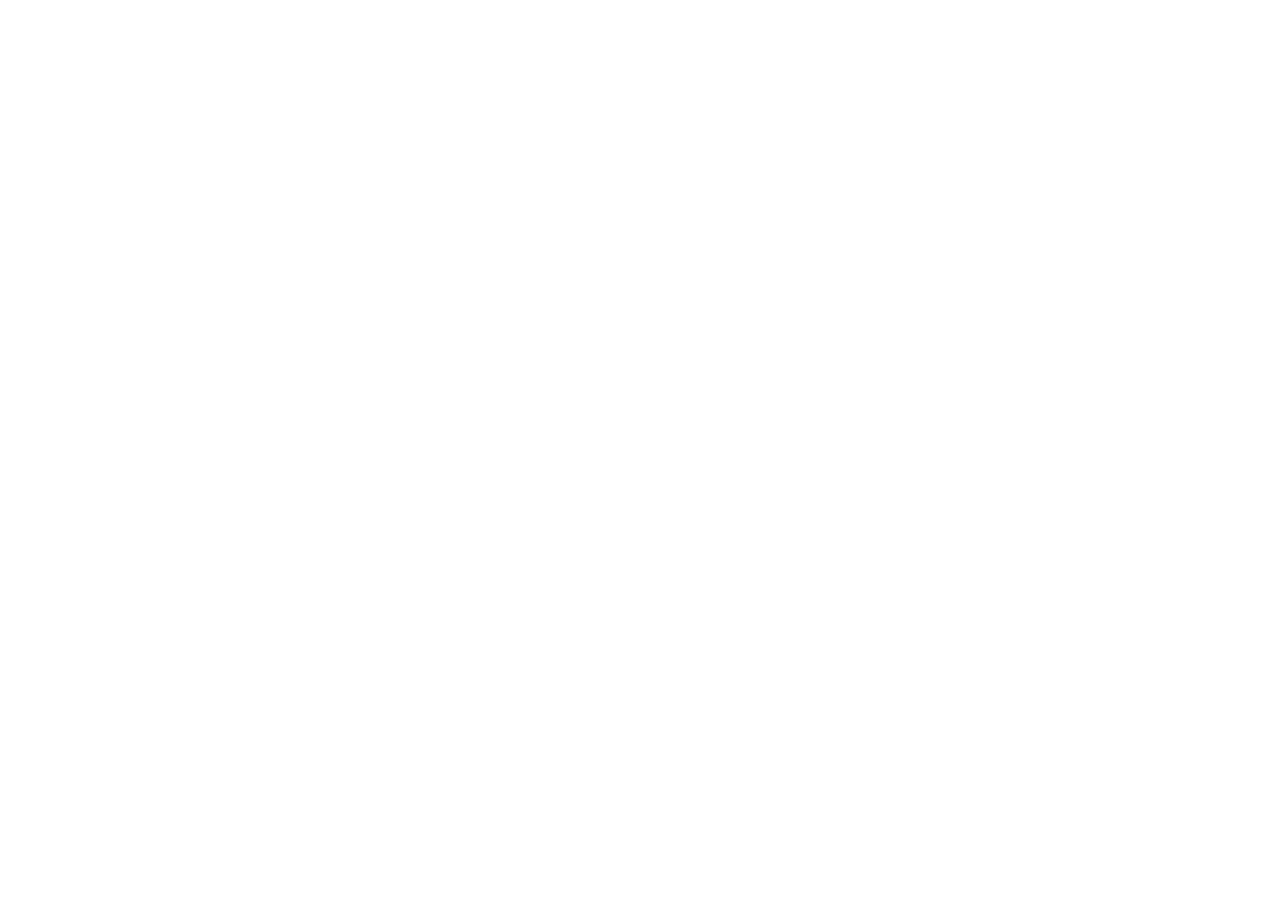
==== index.html @ 9d1e8a7a "initial push" ====
<!DOCTYPE html>
<html lang="en">

<head>
    <meta charset="UTF-8">
    <meta http-equiv="X-UA-Compatible" content="IE=edge">
    <meta name="viewport" content="width=device-width, initial-scale=1.0">
    <link rel="stylesheet" href="./css/styles.css">
    <title>Cultivate Arts - Home</title>
</head>

<body>

</body>

</html>
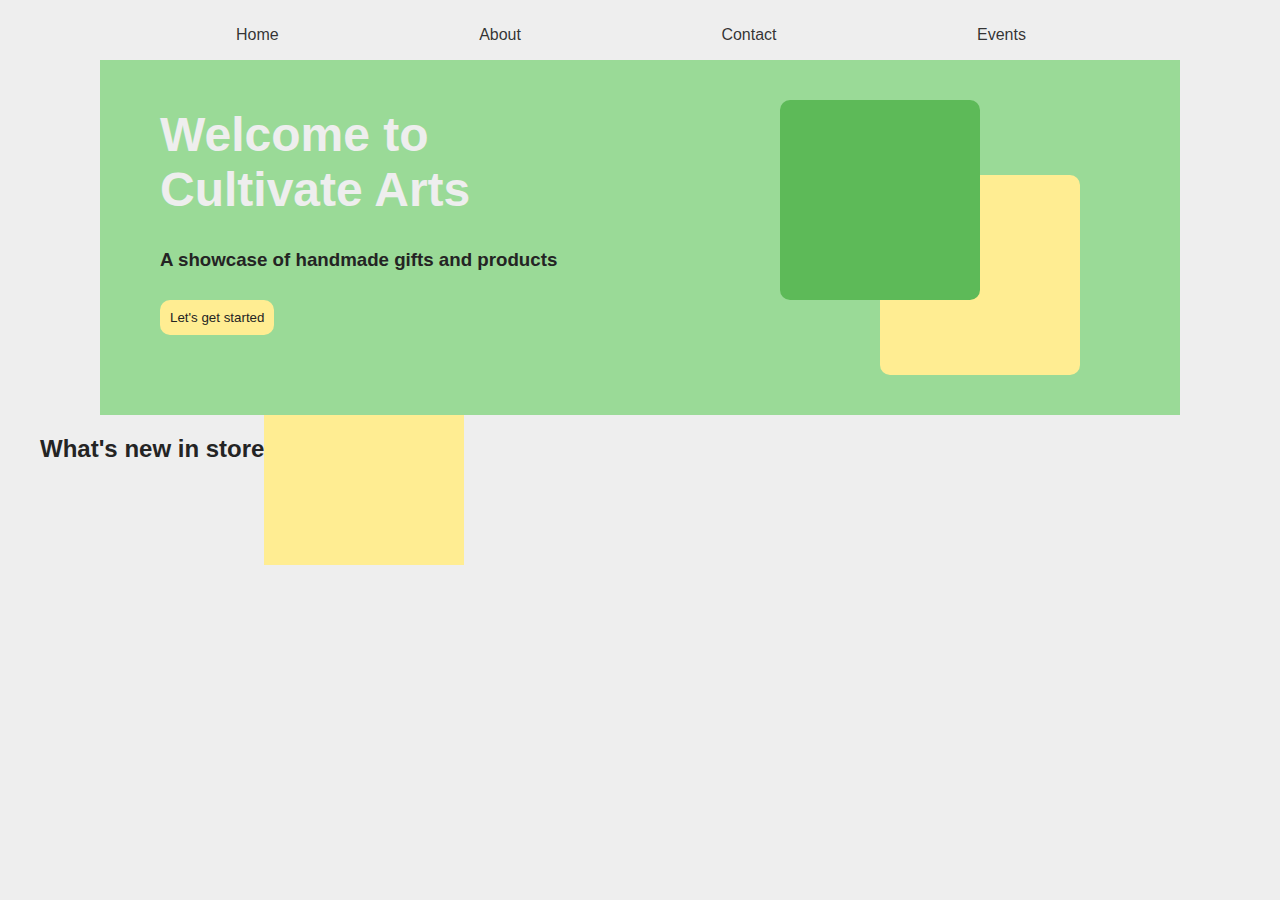
==== commit c47aba40: "welcome box" ====
--- a/index.html
+++ b/index.html
@@ -10,7 +10,52 @@
 </head>
 
 <body>
+    <header>
+        <nav id="nav-container">
+            <ul class="nav-list">
+                <li class="nav-item"><a href="#" class="nav-link">Home</a></li>
+                <li class="nav-item"><a href="#" class="nav-link">About</a></li>
+                <li class="nav-item"><a href="#" class="nav-link">Contact</a></li>
+                <li class="nav-item"><a href="#" class="nav-link">Events</a></li>
+            </ul>
+        </nav>
+    </header>
 
+    <div class="content-container">
+
+        <div id="welcome-box" class="welcome-box-container">
+            <div class="welcome-text-container">
+                <h1>Welcome to <br> Cultivate Arts</h1>
+                <h3>A showcase of handmade gifts and products</h3>
+                <button id="welcome-button">
+                    Let's get started
+                </button>
+            </div>
+            <div id="yellow-box"></div>
+            <div id="dark-green-box"></div>
+        </div>
+
+        <div id="whats-new" class="whats-new-container">
+            <div class="left-line"></div>
+            <div class="right-line"></div>
+            <h2>What's new in store</h2>
+
+            <div class="featured-items-container">
+                <div class="featured-item-card">
+                </div>
+                <div class="featured-item-card item2">
+                </div>
+                <div class="featured-item-card item3">
+                </div>
+
+            </div>
+
+        </div>
+    </div>
+
+
+
+    </div>
 </body>
 
 </html>--- a/css/styles.css
+++ b/css/styles.css
@@ -0,0 +1,112 @@
+body{
+    font-family: Arial, Helvetica, sans-serif;
+    margin: 0;
+    padding: 10px 40px;
+    height: 100%;
+    color: #242424;
+    background: #eee;
+}
+
+/* HELPER CLASSES */
+
+
+/* NAVIGATION */
+
+nav{
+    padding: 0;
+    margin: 0;
+    width: 100%;
+    list-style-type: none;
+    padding-bottom: 0px;
+    position: sticky;
+    top: 10em;
+}
+
+.nav-item{
+    display: inline;
+    padding-left: 10%;
+}
+
+.nav-link{
+    text-decoration: none;
+    color: rgba(0,0,0,0.8);
+    margin: 0 40px;
+  }
+
+.nav-link:hover{
+    color: #979797;
+}
+
+/* WELCOME BOX  */
+
+.welcome-box-container{
+    margin: 0 auto;
+    width: 90%;
+    height: 100%;
+    background-color: #9ADA97;
+}
+
+.welcome-box-container h1{
+    font-size: 3em;
+    color: #eee;
+}
+
+.welcome-box-container h2{
+    padding-top: 10px;
+    color: #242424;
+}
+
+.welcome-text-container{
+    margin-left: 60px;
+    padding-top: 15px;
+    padding-bottom: 80px;
+}
+
+#welcome-button{
+    margin-top: 10px;
+    padding: 10px;
+    color: #242424;
+    background-color: #FFED92;
+    border: none;
+    border-radius: 10px;
+    bottom: 0;
+}
+
+/* WELCOME BOX SIDE BOXES */
+#dark-green-box{
+    width: 200px;
+    height: 200px;
+    background-color: #5DBA58;
+    position: absolute;
+    top: 100px;
+    right: 300px;
+    border-radius: 10px;
+}
+#yellow-box{
+    width: 200px;
+    height: 200px;
+    background-color: #FFED92;
+    position: absolute;
+    top: 175px;
+    right: 200px;
+    border-radius: 10px;
+}
+
+
+/* WHATS NEW */
+
+#whats-new{
+    margin: 0 auto;
+    display: flex;
+}
+
+.featured-items-container{
+    justify-content: space-between;
+}
+
+.featured-item-card{
+    width: 200px;
+    height: 50px;
+    background-color: #FFED92;
+}
+
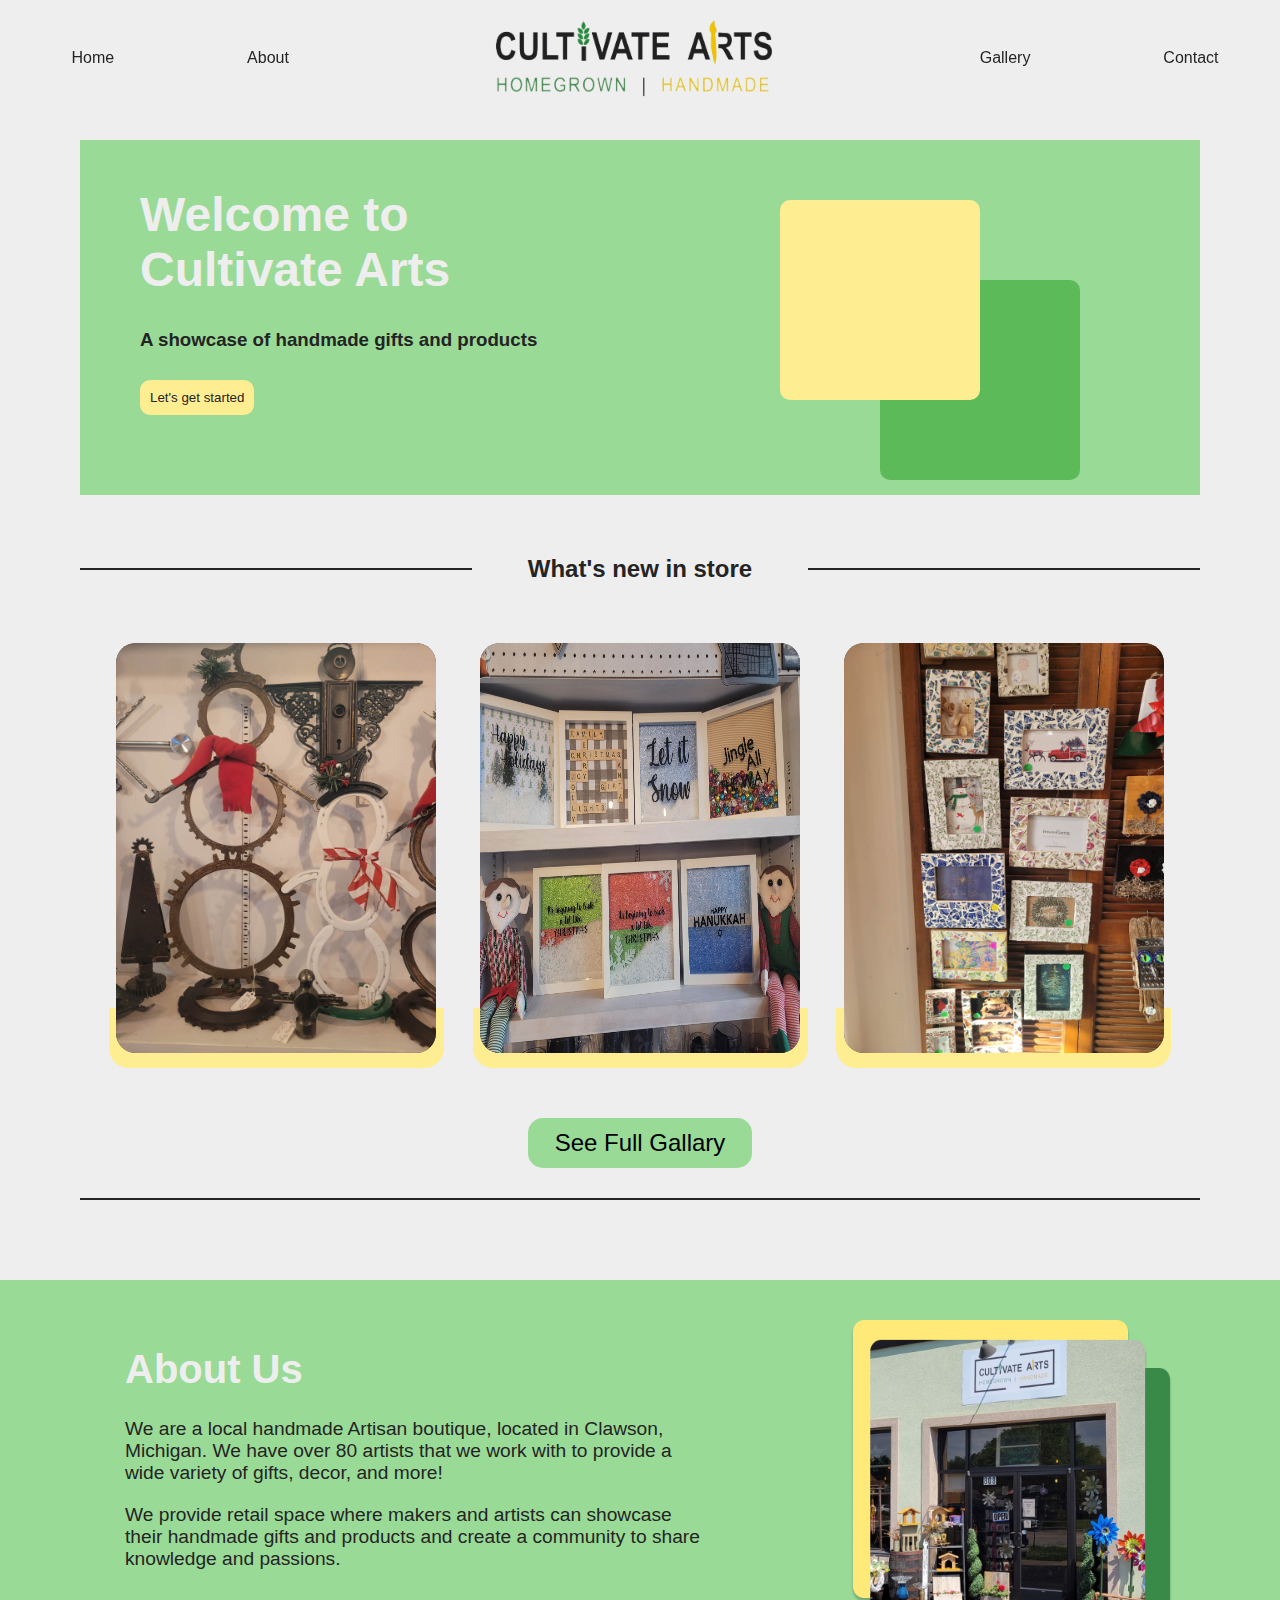
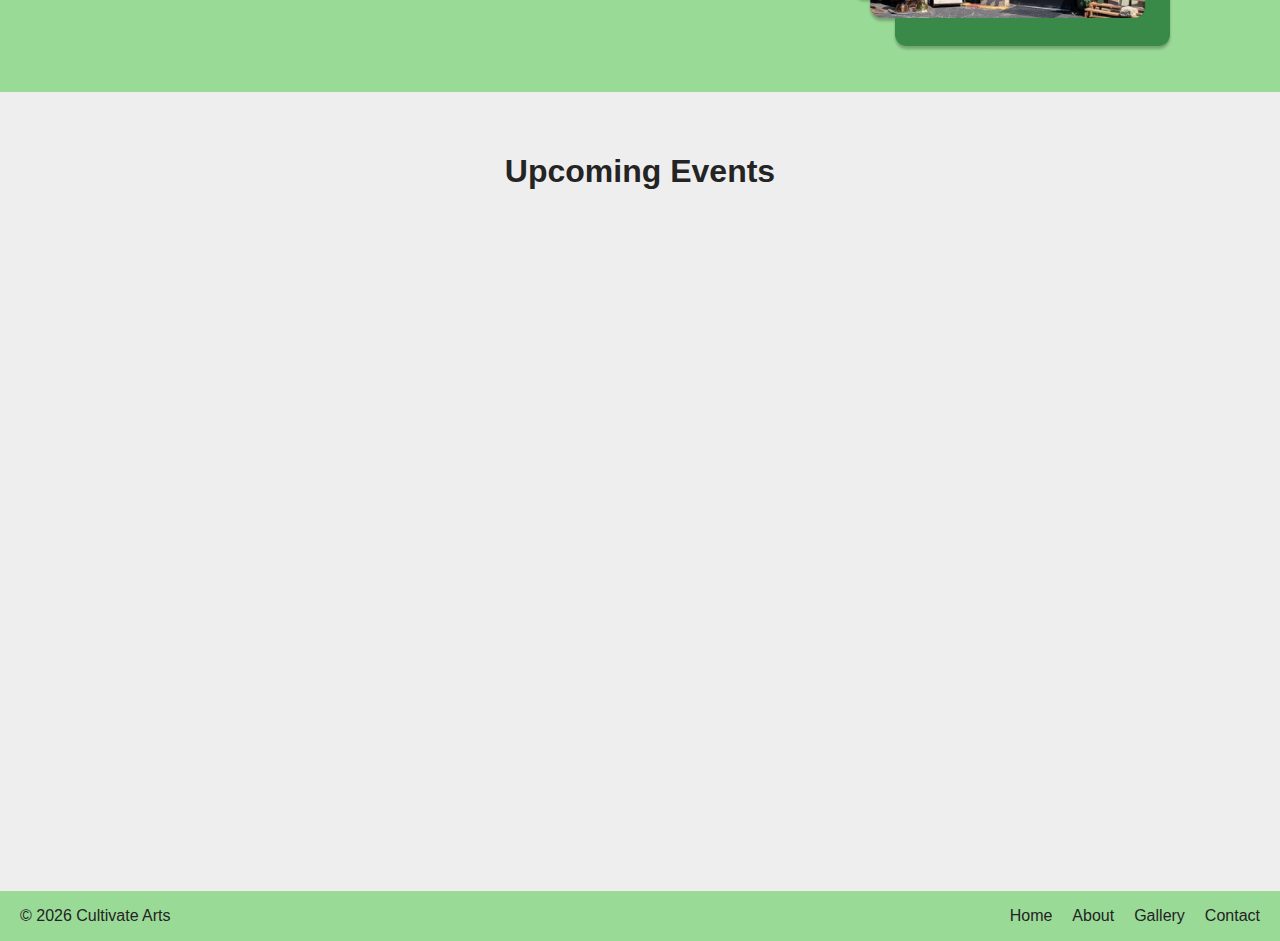
==== commit 5cd944e6: "index finished for desktop / mobile" ====
--- a/index.html
+++ b/index.html
@@ -6,6 +6,16 @@
     <meta http-equiv="X-UA-Compatible" content="IE=edge">
     <meta name="viewport" content="width=device-width, initial-scale=1.0">
     <link rel="stylesheet" href="./css/styles.css">
+    <link rel="stylesheet" href="./js/backtotop/jquery.back-to-top.css">
+    <script src="./js/script.js"></script>
+
+    <script src="https://code.jquery.com/jquery-3.3.1.min.js"
+        integrity="sha256-FgpCb/KJQlLNfOu91ta32o/NMZxltwRo8QtmkMRdAu8=" crossorigin="anonymous"></script>
+    <script src="./js/backtotop/jquery.back-to-top.js"></script>
+
+    <link rel="stylesheet" href="https://use.fontawesome.com/releases/v5.6.3/css/all.css"
+        integrity="sha384-UHRtZLI+pbxtHCWp1t77Bi1L4ZtiqrqD80Kn4Z8NTSRyMA2Fd33n5dQ8lWUE00s/" crossorigin="anonymous">
+
     <title>Cultivate Arts - Home</title>
 </head>
 
@@ -13,45 +23,151 @@
     <header>
         <nav id="nav-container">
             <ul class="nav-list">
-                <li class="nav-item"><a href="#" class="nav-link">Home</a></li>
-                <li class="nav-item"><a href="#" class="nav-link">About</a></li>
-                <li class="nav-item"><a href="#" class="nav-link">Contact</a></li>
-                <li class="nav-item"><a href="#" class="nav-link">Events</a></li>
+                <li class="nav-item"><a href="./index.html" class="nav-link">Home</a></li>
+                <li class="nav-item"><a href="https://github.com" class="nav-link">About</a></li>
+                <li class="nav-item">
+                    <div class="nav-logo-container">
+                        <img src="./images/navlogo.png" alt="Cultivate Arts" class='nav-logo'></img>
+                    </div>
+                </li>
+                <li class="nav-item"><a href="./gallary.html" class="nav-link">Gallery</a></li>
+                <li class="nav-item"><a href="https://github.com" class="nav-link">Contact</a></li>
             </ul>
         </nav>
     </header>
 
-    <div class="content-container">
+    <a href="#" class="bck"></a>
+    <script>
 
-        <div id="welcome-box" class="welcome-box-container">
+        $(function () {
+
+
+            $('.bck').backToTop({
+                iconName: 'fas fa-arrow-up',
+                fxName: 'rightToLeft'
+            });
+
+        });
+
+    </script>
+
+    <!-- GREEN WELCOME BOX -->
+
+    <div id="welcome-box" class="welcome-box-container sep-margin">
+        <div class="welcome-box-content-container">
             <div class="welcome-text-container">
-                <h1>Welcome to <br> Cultivate Arts</h1>
+                <h1>Welcome to <br /> Cultivate Arts</h1>
                 <h3>A showcase of handmade gifts and products</h3>
-                <button id="welcome-button">
+                <button type="button" id="welcome-button">
                     Let's get started
                 </button>
             </div>
-            <div id="yellow-box"></div>
-            <div id="dark-green-box"></div>
-        </div>
-
-        <div id="whats-new" class="whats-new-container">
-            <div class="left-line"></div>
-            <div class="right-line"></div>
-            <h2>What's new in store</h2>
-
-            <div class="featured-items-container">
-                <div class="featured-item-card">
-                </div>
-                <div class="featured-item-card item2">
-                </div>
-                <div class="featured-item-card item3">
-                </div>
-
+            <div class="boxes-container">
+                <div id="yellow-box"></div>
+                <div id="dark-green-box"></div>
             </div>
 
         </div>
     </div>
+
+    <!-- WHATS NEW / FEATURED ITEMS -->
+
+    <div id="whats-new" class="whats-new-container sep-margin">
+        <div class="whats-new-content-container">
+            <div class="whats-new-title">
+                <div class="left-line"></div>
+                <div class="whats-new-text">
+                    <h2>What's new in store</h2>
+                </div>
+                <div class="right-line"></div>
+            </div>
+
+            <div class="featured-items-container">
+                <div class="featured-item-card">
+                    <div class="featured-img">
+                        <img src="./images/317052848_523985909788749_1734868901847570596_n.jpg" alt="featured item">
+                    </div>
+                    <div class=" featured-backing">
+                    </div>
+                </div>
+                <div class="featured-item-card">
+                    <div class="featured-img">
+                        <img src="./images/318208183_1569074693533016_6120038406039452861_n.jpg" alt="featured item">
+                    </div>
+                    <div class="featured-backing"></div>
+                </div>
+                <div class="featured-item-card">
+                    <div class="featured-img">
+                        <img src="./images/317841761_2246425578869596_7970363144033728300_n.jpg" alt="featured item">
+                    </div>
+                    <div class="featured-backing"></div>
+                </div>
+            </div>
+
+            <button type="button" class="gallery-button">See Full Gallary </button>
+        </div>
+        <div id="devider"></div>
+    </div>
+
+    <!-- ABOUT US -->
+
+    <div id="about" class="about-container">
+        <div class="about-content-container">
+            <div class="about-text-container">
+                <h1 class="about-title">About Us</h1>
+                <p>
+                    We are a local handmade Artisan boutique, located in Clawson, Michigan. We have over 80 artists
+                    that we work with to
+                    provide a wide variety of gifts, decor, and more!
+                </p>
+                <p>
+                    We provide retail space where makers and artists can showcase their handmade gifts and products
+                    and create a community to share knowledge and passions.
+                </p>
+            </div>
+            <div class="storefront-container">
+                <img src="./images/storefront.png" alt="Cultivate Arts Storefront" class="storefront-img">
+            </div>
+
+        </div>
+    </div>
+
+    <div class="events-cal">
+        <div class="events-container">
+            <h1>Upcoming Events</h1>
+            <iframe
+                src="https://calendar.google.com/calendar/embed?height=600&wkst=1&bgcolor=%239ada97&ctz=America%2FNew_York&showTitle=0&showNav=0&showPrint=0&showTabs=0&showCalendars=0&src=ZWQzZmIxNjI0ZDcyNzIyYTIyYWIwYjM1NDExNGE5M2FlMThkZWU3Mjc3YTlkYzNjZjQ5NDZjZDg0YzkwMjYyMkBncm91cC5jYWxlbmRhci5nb29nbGUuY29t&color=%23795548"
+                style="border-width:0" width="800" height="600" frameborder="0" scrolling="no" class="cal">
+            </iframe>
+        </div>
+
+
+
+    </div>
+
+
+
+
+    <!-- FOOTER -->
+    <footer>
+        <div class="footer-content-container">
+            <p class="copyright"> &copy;
+                <script>document.write(new Date().getFullYear())</script> Cultivate Arts
+            </p>
+            <ul class="footer-nav">
+                <li><a href="./index.html">Home</a></li>
+                <li><a href="./about.html">About</a></li>
+                <li><a href="./gallary.html">Gallery</a></li>
+                <li><a href="https://github.com">Contact</a></li>
+            </ul>
+        </div>
+
+
+    </footer>
+    </div>
+
+
+
 
 
 
--- a/css/styles.css
+++ b/css/styles.css
@@ -1,37 +1,64 @@
 body{
     font-family: Arial, Helvetica, sans-serif;
     margin: 0;
-    padding: 10px 40px;
+    padding-bottom: 0px;
     height: 100%;
     color: #242424;
     background: #eee;
 }
 
+/* DESKTOP CSS */
+
 /* HELPER CLASSES */
 
+.sep-margin{
+    margin-left: 80px;
+    margin-right: 80px;    
+}
+
 
 /* NAVIGATION */
 
 nav{
-    padding: 0;
-    margin: 0;
-    width: 100%;
-    list-style-type: none;
+    width: 100%;
     padding-bottom: 0px;
     position: sticky;
     top: 10em;
+    margin-bottom: 40px;
+}
+
+.nav-logo-container{
+    display: flex;
+    align-items: center;
+    justify-content: center;
+}
+
+.nav-logo{
+    width: 80%;
+}
+
+.nav-list{
+    display: flex;
+    padding: 0;
+    list-style: none;
+    justify-content: space-around;
+    align-items: center;
 }
 
 .nav-item{
     display: inline;
-    padding-left: 10%;
+    padding-left: 10px;
 }
 
 .nav-link{
     text-decoration: none;
-    color: rgba(0,0,0,0.8);
-    margin: 0 40px;
-  }
+    color: #242424;
+    /* margin: 0 40px; */
+  }
+
+.nav-link:active{
+    color: #979797;
+}
 
 .nav-link:hover{
     color: #979797;
@@ -39,10 +66,11 @@
 
 /* WELCOME BOX  */
 
+#welcome-box{
+    margin-bottom: 40px;
+}
+
 .welcome-box-container{
-    margin: 0 auto;
-    width: 90%;
-    height: 100%;
     background-color: #9ADA97;
 }
 
@@ -76,18 +104,18 @@
 #dark-green-box{
     width: 200px;
     height: 200px;
-    background-color: #5DBA58;
+    background-color: #FFED92;
     position: absolute;
-    top: 100px;
+    top: 200px;
     right: 300px;
     border-radius: 10px;
 }
 #yellow-box{
     width: 200px;
     height: 200px;
-    background-color: #FFED92;
+    background-color: #5DBA58;
     position: absolute;
-    top: 175px;
+    top: 280px;
     right: 200px;
     border-radius: 10px;
 }
@@ -96,17 +124,367 @@
 /* WHATS NEW */
 
 #whats-new{
+    margin-bottom: 80px;
+}
+
+.whats-new-content-container{
     margin: 0 auto;
     display: flex;
+    justify-content: center;
+    flex-direction: column;
+}
+
+.whats-new-title{
+    display: flex;
+    width: 100%;
+    flex-direction: row;
+    align-items: center;
+    justify-content: space-between;
+    margin-bottom: 40px;
+}
+
+.whats-new-title h1{
+    font-size: 2em;
+    color: #242424;
+}
+
+.whats-new-text{
+    display: flex;
+    text-align: center;
+}
+
+.left-line{
+    width: 35%;
+    height: 2px;
+    background-color: #242424;
+    /* margin-right: 20px; */
+}
+
+.right-line{
+    width: 35%;
+    height: 2px;
+    background-color: #242424;
+    /* margin-left: 20px; */
 }
 
 .featured-items-container{
+    display: flex;
+    justify-content: space-evenly;
+}
+
+.featured-item-card{
+    display: flex;
+    justify-content: center;
+}
+
+.featured-img{
+    display: flex;
+    justify-content: center;
+    align-items: center;
+    width: 320px;
+    height: 410px;
+    background-color: rgb(82, 82, 82);
+    border-radius: 20px;
+    position: absolute;
+    z-index: 1;
+    
+}
+
+.featured-img img{
+    width: 100%;
+    height: 100%;
+    border-radius: 20px;
+}
+
+.featured-backing{
+    width: 335px;
+    height: 60px;
+    background-color: #FFED92;
+    position: relative;
+    margin-top: 365px;
+    margin-bottom: 50px;
+    border-bottom-right-radius: 20px;
+    border-bottom-left-radius: 20px;
+}
+
+.gallery-button{
+    margin: 0 auto;
+    width: 20%;
+    height: 50px;
+    cursor: pointer;
+    border: none;
+    border-radius: 15px;
+    background-color:#9ADA97;
+    font-size: 1.5em;
+}
+
+.gallery-button:hover{
+    background-color: #9ADA97;
+    scale: 102%;
+    transition: .1s;
+}
+
+#devider{
+    /* display: flex; */
+    margin-top: 30px;
+    width: 100%;
+    height: 2px;
+    background-color: #242424;
+}
+
+
+
+/* ABOUT US */
+
+#about{
+    margin-bottom: 40px;
+}
+
+.about-title{
+    font-size: 2.5em;
+    color:#eee;
+}
+
+.about-container{
+    background-color: #9ADA97;
+    margin: 0;
+    width: 100%;
+    padding-top: 40px;
+    padding-bottom: 40px;
+    
+}
+
+.about-content-container{
+    display: flex;
+    flex-direction: row;
     justify-content: space-between;
-}
-
-.featured-item-card{
-    width: 200px;
-    height: 50px;
-    background-color: #FFED92;
-}
-
+    padding-left: 125px;
+}
+
+.about-text-container{
+    width: 50%;
+}
+
+.about-text-container p{
+    font-size: 1.2em;
+    color: #242424;
+}
+
+.storefront-img{
+    width: 75%;
+    height: 100%;
+}
+
+/* EVENTS CALENDAR*/
+.events-cal{
+    margin-bottom: 80px;
+}
+
+.events-container{
+    display: flex;
+    flex-direction: column;
+    align-items: center;
+}
+
+
+
+
+/* FOOTER */
+
+footer{
+    position: absolute;
+    background: #9ADA97;
+    height: auto;
+    width: 100%;
+    color: #242424;
+
+    /* display: flex; */
+}
+.footer-content-container{
+    display: flex;
+    justify-content: space-between;
+}
+
+.footer-nav{
+    list-style: none;
+    display: flex;
+    align-items: center;
+    justify-content: center;
+}
+
+.copyright{
+    padding-left: 20px;
+}
+
+.footer-nav a{
+    text-decoration: none;
+    color: #242424;
+    padding-right: 20px;
+}
+
+.footer-nav a:hover{
+    color:#979797;
+}
+
+
+
+/* Extra small devices (phones, 600px and down) */
+@media only screen and (max-width: 450px) {
+
+
+    .nav-list{
+        margin-left: 10px;
+        margin-right: 10px;
+    }
+
+    .nav-logo{
+        width: 100%;
+    }
+
+    .sep-margin{
+        margin-left: 15px;
+        margin-right: 15px;    
+    }
+
+    /* MOBILE WELCOME */
+
+    .boxes-container{
+        display: none;
+    }
+
+    .welcome-text-container{
+        margin-left: 20px;
+        padding-top: 10px;
+        padding-bottom: 35px;
+    }
+
+    
+
+
+    /* MOBILE FEATURED */
+
+    .whats-new-title{
+        display: flex;
+        width: 100%;
+        flex-direction: row;
+        align-items: center;
+        justify-content: space-between;
+        margin-bottom: 40px;
+    }
+
+
+    .featured-items-container{
+    display: flex;
+    justify-content: space-evenly;
+    }
+
+    
+
+    .featured-item-card{
+        display: flex;
+        justify-content: center;
+    }
+
+    .featured-img{
+        width: 120px;
+        height: 170px;
+    }
+
+    .featured-backing{
+        width: 125px;
+        height: 20px;
+        margin-top: 155px;
+    }
+
+
+    .gallery-button{
+        width: 80%;
+    }
+
+
+    /* MOBILE ABOUT */
+
+    .about-content-container{
+        display: flex;
+        flex-direction: column;
+        padding-left: 30px;
+        padding-right: 30px;
+    }
+
+    .about-text-container{
+        width: 100%;
+        padding-bottom: 30px;
+    }
+
+    .about-text-container p{
+        font-size: 1.2em;
+        color: #242424;
+    }
+
+    .storefront-img{
+        width: 80%;
+        height: auto;
+        margin-left: 10%
+    }
+
+    .cal{
+        width: 90%;
+    }
+
+    .footer-content-container{
+        flex-direction: column;
+        align-items: center;
+        margin: 0;
+    }
+
+}
+
+
+
+.gallery {
+    display: flex;
+    padding: 2px;
+    transition: 0.3s;
+  }
+  .gallery:hover .gallery__image {
+    filter: grayscale(1);
+  }
+  .gallery__column {
+    display: flex;
+    flex-direction: column;
+    width: 25%;
+  }
+  .gallery__link {
+    margin: 2px;
+    overflow: hidden;
+  }
+  .gallery__link:hover .gallery__image {
+    filter: grayscale(0);
+  }
+  .gallery__link:hover .gallery__caption {
+    opacity: 1;
+  }
+  .gallery__thumb {
+    position: relative;
+  }
+  .gallery__image {
+    display: block;
+    width: 100%;
+    transition: 0.3s;
+  }
+  .gallery__image:hover {
+    transform: scale(1.1);
+  }
+  .gallery__caption {
+    position: absolute;
+    bottom: 0;
+    left: 0;
+    padding: 25px 15px 15px;
+    width: 100%;
+    font-family: "Raleway", sans-serif;
+    font-size: 16px;
+    color: white;
+    opacity: 0;
+    background: linear-gradient(0deg, rgba(0, 0, 0, 0.5) 0%, rgba(255, 255, 255, 0) 100%);
+    transition: 0.3s;
+  }
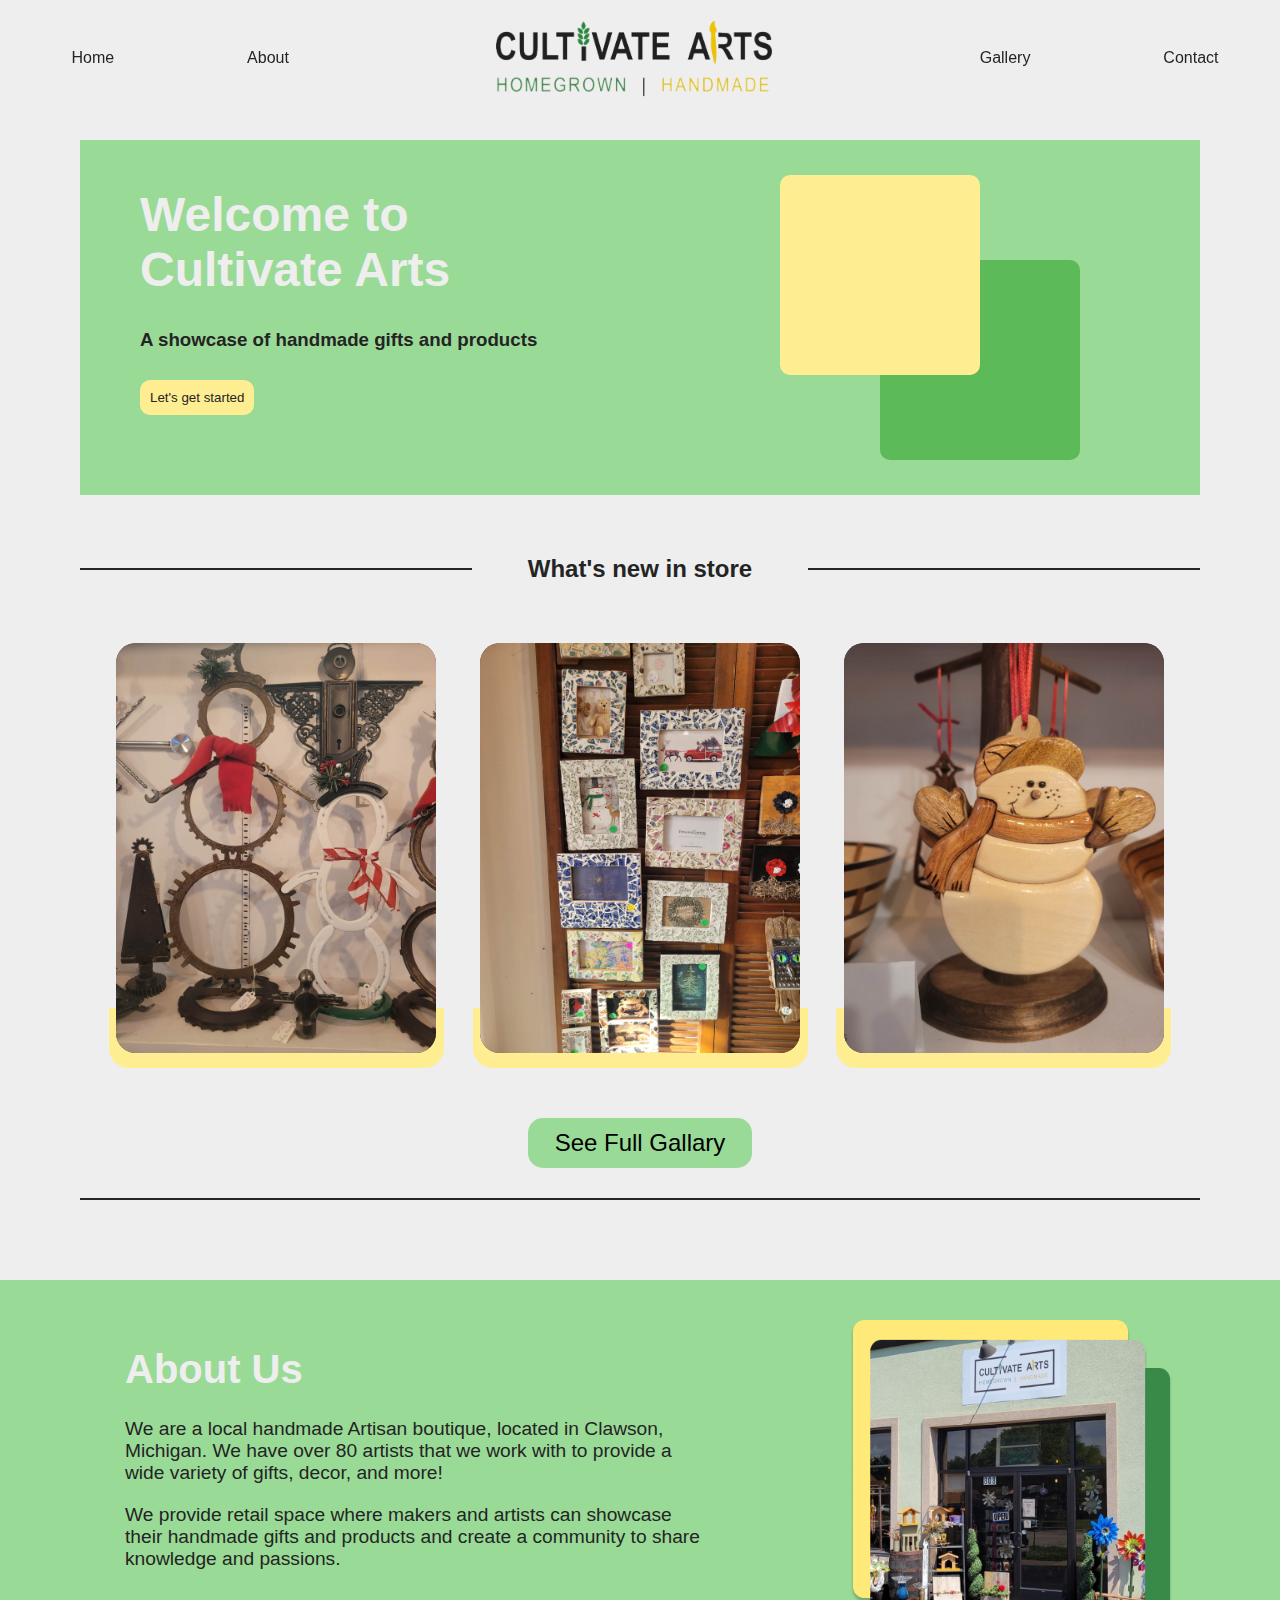
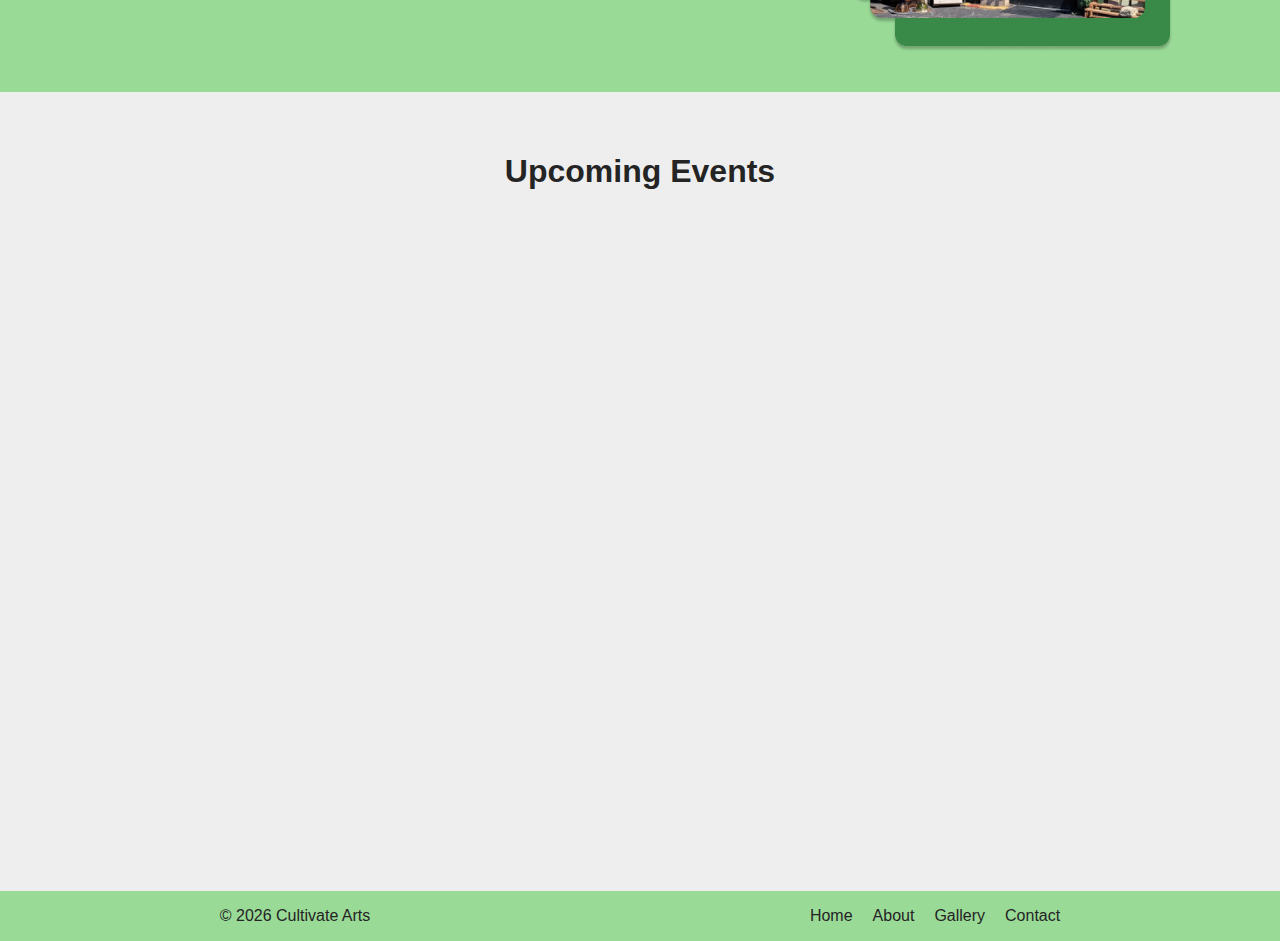
==== commit a93fe09d: "gallery update" ====
--- a/index.html
+++ b/index.html
@@ -27,10 +27,10 @@
                 <li class="nav-item"><a href="https://github.com" class="nav-link">About</a></li>
                 <li class="nav-item">
                     <div class="nav-logo-container">
-                        <img src="./images/navlogo.png" alt="Cultivate Arts" class='nav-logo'></img>
+                        <img src="./images/navlogo.png" alt="Cultivate Arts" class='nav-logo'>
                     </div>
                 </li>
-                <li class="nav-item"><a href="./gallary.html" class="nav-link">Gallery</a></li>
+                <li class="nav-item"><a href="./gallery.html" class="nav-link">Gallery</a></li>
                 <li class="nav-item"><a href="https://github.com" class="nav-link">Contact</a></li>
             </ul>
         </nav>
@@ -56,7 +56,7 @@
     <div id="welcome-box" class="welcome-box-container sep-margin">
         <div class="welcome-box-content-container">
             <div class="welcome-text-container">
-                <h1>Welcome to <br /> Cultivate Arts</h1>
+                <h1>Welcome to <br> Cultivate Arts</h1>
                 <h3>A showcase of handmade gifts and products</h3>
                 <button type="button" id="welcome-button">
                     Let's get started
@@ -85,26 +85,27 @@
             <div class="featured-items-container">
                 <div class="featured-item-card">
                     <div class="featured-img">
-                        <img src="./images/317052848_523985909788749_1734868901847570596_n.jpg" alt="featured item">
+                        <img src="./images/1.jpg" alt="featured item">
                     </div>
                     <div class=" featured-backing">
                     </div>
                 </div>
                 <div class="featured-item-card">
                     <div class="featured-img">
-                        <img src="./images/318208183_1569074693533016_6120038406039452861_n.jpg" alt="featured item">
+                        <img src="./images/11.jpg" alt="featured item">
                     </div>
                     <div class="featured-backing"></div>
                 </div>
                 <div class="featured-item-card">
                     <div class="featured-img">
-                        <img src="./images/317841761_2246425578869596_7970363144033728300_n.jpg" alt="featured item">
+                        <img src="./images/14.jpg" alt="featured item">
                     </div>
                     <div class="featured-backing"></div>
                 </div>
             </div>
 
-            <button type="button" class="gallery-button">See Full Gallary </button>
+            <button type="button" class="gallery-button" onclick="window.location.href='gallery.html'">See Full Gallary
+            </button>
         </div>
         <div id="devider"></div>
     </div>
@@ -137,7 +138,7 @@
             <h1>Upcoming Events</h1>
             <iframe
                 src="https://calendar.google.com/calendar/embed?height=600&wkst=1&bgcolor=%239ada97&ctz=America%2FNew_York&showTitle=0&showNav=0&showPrint=0&showTabs=0&showCalendars=0&src=ZWQzZmIxNjI0ZDcyNzIyYTIyYWIwYjM1NDExNGE5M2FlMThkZWU3Mjc3YTlkYzNjZjQ5NDZjZDg0YzkwMjYyMkBncm91cC5jYWxlbmRhci5nb29nbGUuY29t&color=%23795548"
-                style="border-width:0" width="800" height="600" frameborder="0" scrolling="no" class="cal">
+                style="border-width:0" width="800" height="600" class="cal">
             </iframe>
         </div>
 
@@ -164,14 +165,6 @@
 
 
     </footer>
-    </div>
-
-
-
-
-
-
-    </div>
 </body>
 
 </html>--- a/css/styles.css
+++ b/css/styles.css
@@ -5,6 +5,11 @@
     height: 100%;
     color: #242424;
     background: #eee;
+}
+
+iframe {
+    border: 0px;
+    overflow: hidden;
 }
 
 /* DESKTOP CSS */
@@ -106,7 +111,7 @@
     height: 200px;
     background-color: #FFED92;
     position: absolute;
-    top: 200px;
+    top: 175px;
     right: 300px;
     border-radius: 10px;
 }
@@ -115,7 +120,7 @@
     height: 200px;
     background-color: #5DBA58;
     position: absolute;
-    top: 280px;
+    top: 260px;
     right: 200px;
     border-radius: 10px;
 }
@@ -297,12 +302,19 @@
     height: auto;
     width: 100%;
     color: #242424;
+    /* bottom: 0; */
 
     /* display: flex; */
 }
+
+#gallery-footer{
+    bottom: 0;
+    /* position: sticky; */
+    
+}
 .footer-content-container{
     display: flex;
-    justify-content: space-between;
+    justify-content: space-around;
 }
 
 .footer-nav{
@@ -326,6 +338,33 @@
     color:#979797;
 }
 
+#gallery{
+    margin-left: 80px;
+    margin-right: 80px;
+    margin-bottom: 40px;
+}
+
+.gallery-container {
+    line-height:0;
+    -webkit-column-count:5;
+    -webkit-column-gap:5px; 
+    -moz-column-count:5;
+    -moz-column-gap:5px;
+    column-count:5;
+    column-gap:5px;
+ }
+
+ .gallery-container img {
+    width: 100% !important;
+    height: auto !important;
+    margin-bottom:5px;
+ }
+
+ .gallery-container img:hover {
+    scale: 105%;
+    transition: 1s;
+    cursor: pointer;
+ }
 
 
 /* Extra small devices (phones, 600px and down) */
@@ -437,54 +476,13 @@
         margin: 0;
     }
 
-}
-
-
-
-.gallery {
-    display: flex;
-    padding: 2px;
-    transition: 0.3s;
-  }
-  .gallery:hover .gallery__image {
-    filter: grayscale(1);
-  }
-  .gallery__column {
-    display: flex;
-    flex-direction: column;
-    width: 25%;
-  }
-  .gallery__link {
-    margin: 2px;
-    overflow: hidden;
-  }
-  .gallery__link:hover .gallery__image {
-    filter: grayscale(0);
-  }
-  .gallery__link:hover .gallery__caption {
-    opacity: 1;
-  }
-  .gallery__thumb {
-    position: relative;
-  }
-  .gallery__image {
-    display: block;
-    width: 100%;
-    transition: 0.3s;
-  }
-  .gallery__image:hover {
-    transform: scale(1.1);
-  }
-  .gallery__caption {
-    position: absolute;
-    bottom: 0;
-    left: 0;
-    padding: 25px 15px 15px;
-    width: 100%;
-    font-family: "Raleway", sans-serif;
-    font-size: 16px;
-    color: white;
-    opacity: 0;
-    background: linear-gradient(0deg, rgba(0, 0, 0, 0.5) 0%, rgba(255, 255, 255, 0) 100%);
-    transition: 0.3s;
-  }
+
+    /* GALLARY PAGE */
+    .gallery-container {
+        -webkit-column-count:2;
+        -moz-column-count:2;
+        column-count:2;
+    }
+    
+}
+
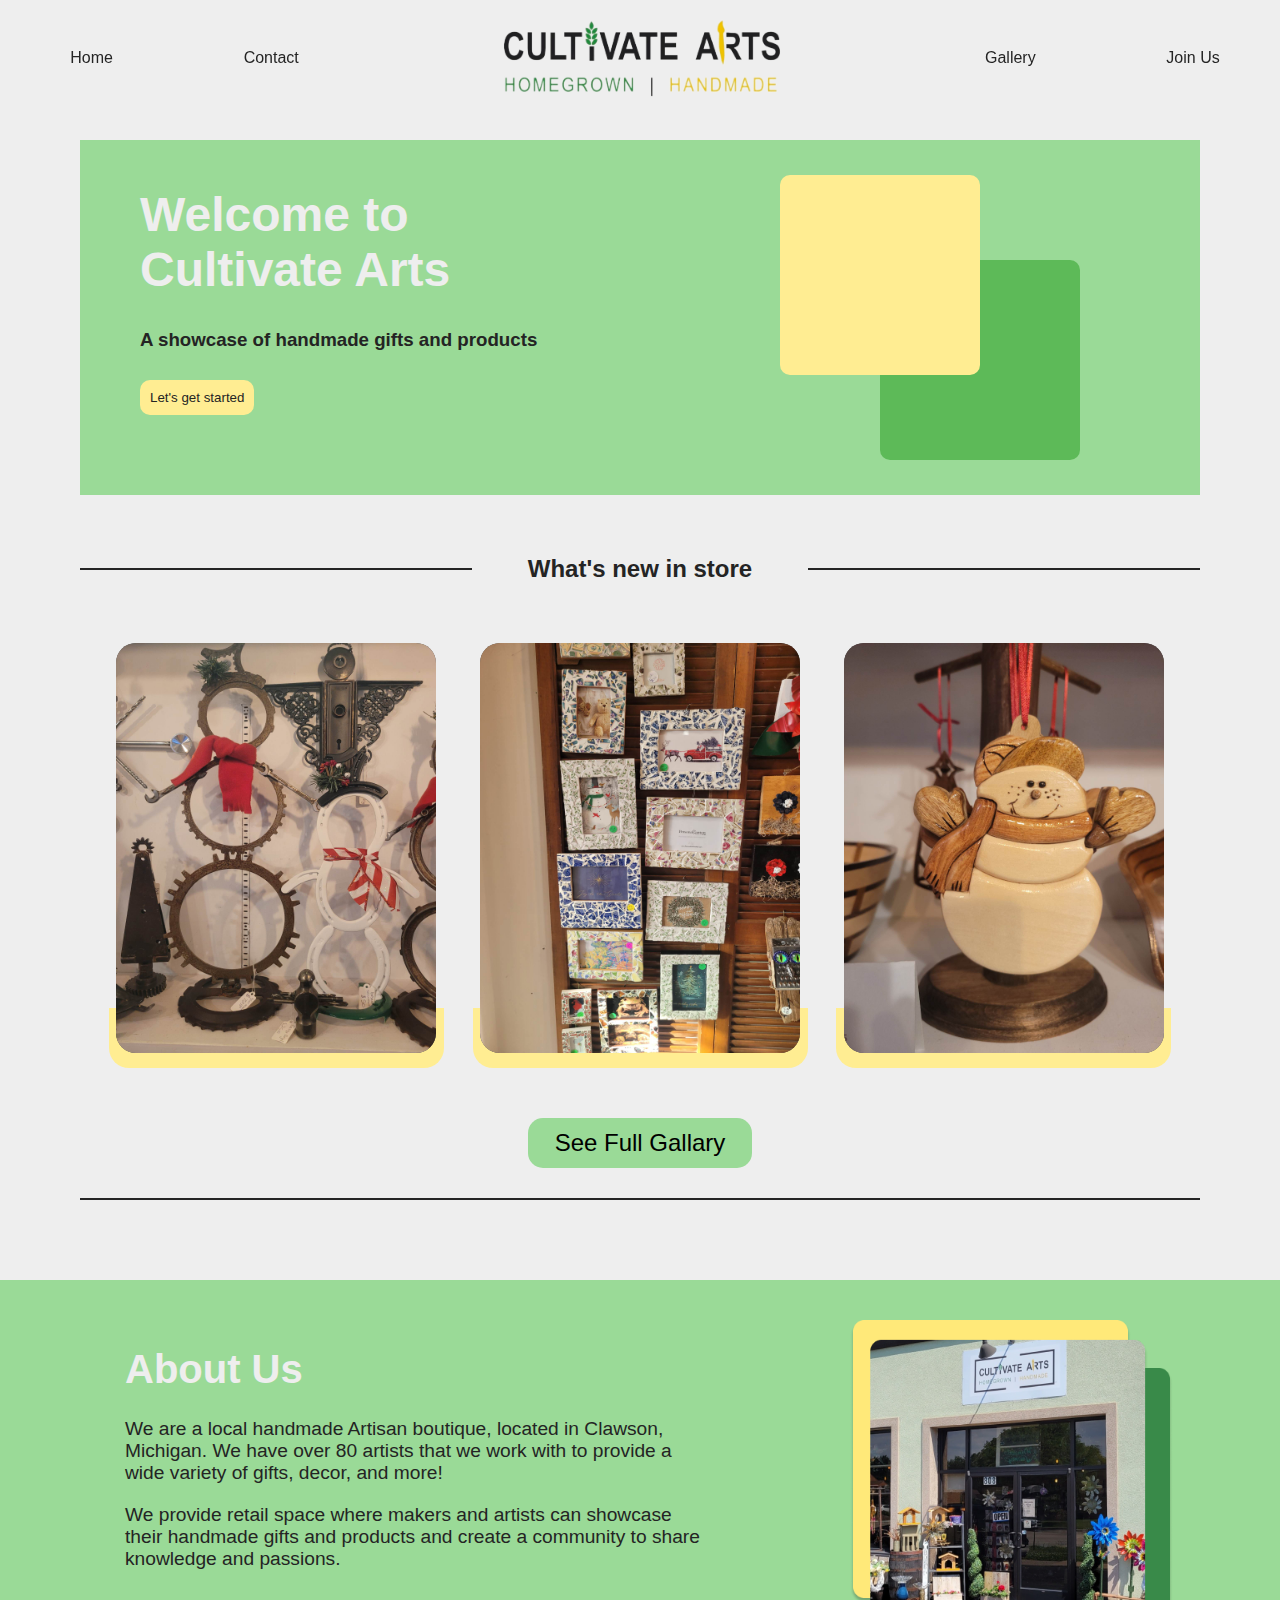
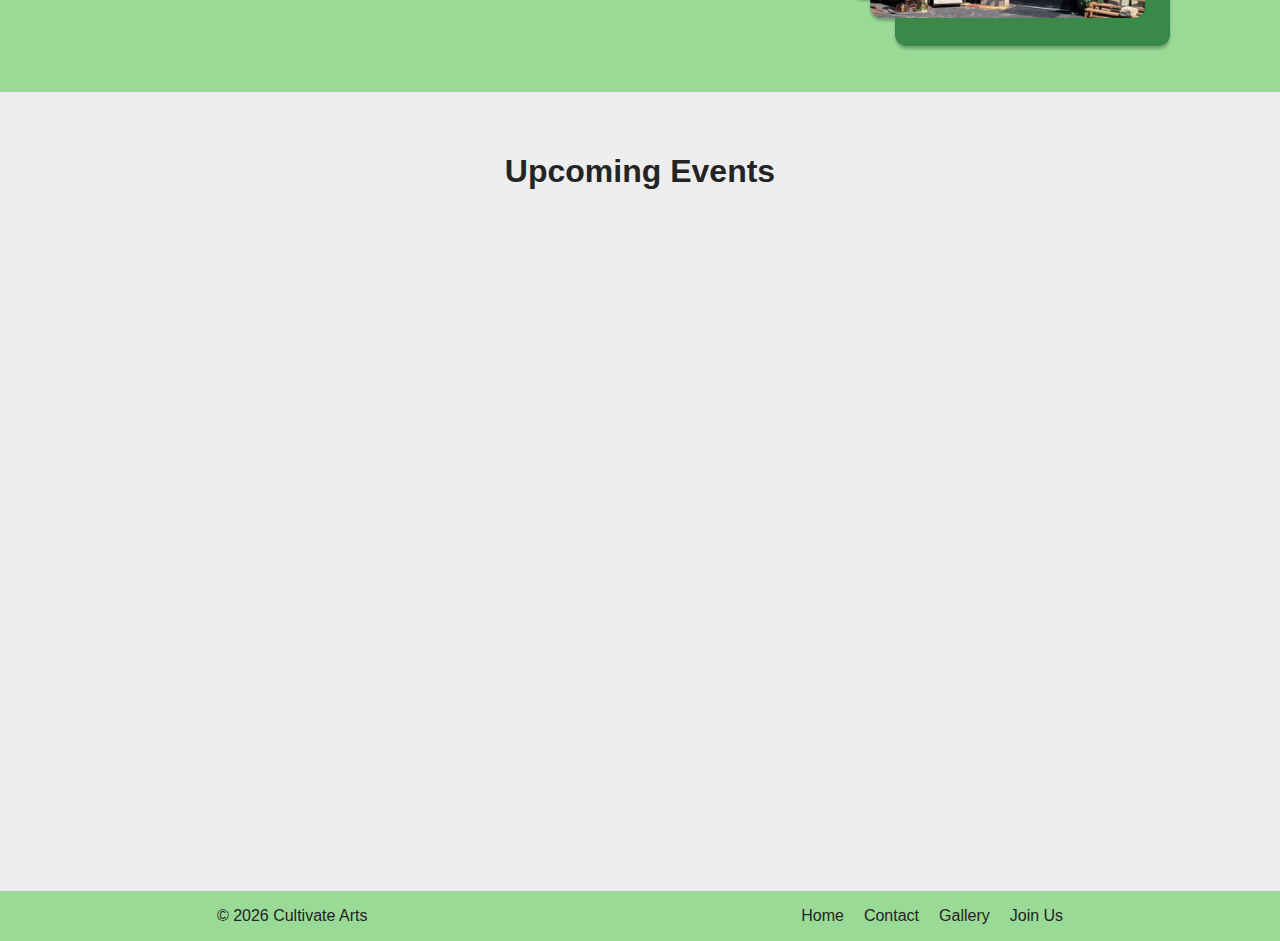
==== commit b2d3394a: "final proj website" ====
--- a/index.html
+++ b/index.html
@@ -24,14 +24,14 @@
         <nav id="nav-container">
             <ul class="nav-list">
                 <li class="nav-item"><a href="./index.html" class="nav-link">Home</a></li>
-                <li class="nav-item"><a href="https://github.com" class="nav-link">About</a></li>
+                <li class="nav-item"><a href="./contact.html" class="nav-link">Contact</a></li>
                 <li class="nav-item">
                     <div class="nav-logo-container">
                         <img src="./images/navlogo.png" alt="Cultivate Arts" class='nav-logo'>
                     </div>
                 </li>
                 <li class="nav-item"><a href="./gallery.html" class="nav-link">Gallery</a></li>
-                <li class="nav-item"><a href="https://github.com" class="nav-link">Contact</a></li>
+                <li class="nav-item"><a href="./joinus.html" class="nav-link">Join Us</a></li>
             </ul>
         </nav>
     </header>
@@ -150,16 +150,16 @@
 
 
     <!-- FOOTER -->
-    <footer>
+    <footer id="index-footer">
         <div class="footer-content-container">
             <p class="copyright"> &copy;
                 <script>document.write(new Date().getFullYear())</script> Cultivate Arts
             </p>
             <ul class="footer-nav">
                 <li><a href="./index.html">Home</a></li>
-                <li><a href="./about.html">About</a></li>
+                <li><a href="./contact.html">Contact</a></li>
                 <li><a href="./gallary.html">Gallery</a></li>
-                <li><a href="https://github.com">Contact</a></li>
+                <li><a href="./joinus.html">Join Us</a></li>
             </ul>
         </div>
 
--- a/css/styles.css
+++ b/css/styles.css
@@ -296,13 +296,22 @@
 
 /* FOOTER */
 
-footer{
-    position: absolute;
+#index-footer{
+    /* position: fixed; */
     background: #9ADA97;
     height: auto;
     width: 100%;
     color: #242424;
-    /* bottom: 0; */
+    bottom: 0;
+}
+
+#other-footer{
+    position: fixed;
+    background: #9ADA97;
+    height: auto;
+    width: 100%;
+    color: #242424;
+    bottom: 0;
 
     /* display: flex; */
 }
@@ -367,6 +376,163 @@
  }
 
 
+ #vendor-contact{
+    display: flex;
+    flex-direction: column;
+    align-items: center;
+    margin-bottom: 40px;
+    
+ }
+
+
+.vendor-joinus-container{
+    border: 2px solid #242424;
+    border-radius: 10px;
+    margin: 0 auto;
+    padding: 10px 20px;
+    max-width: 70%;
+    background-color: #eee;
+    filter: drop-shadow(16px 16px 10px rgb(174, 174, 174));
+    
+}
+
+
+ input[type=text],
+select,
+textarea {
+  width: 100%;
+  padding: 12px;
+  border: 1px solid #242424;
+  background-color: #eee;
+  border-radius: 4px;
+  box-sizing: border-box;
+  margin-top: 8px;
+  margin-bottom: 16px;
+  resize: vertical;
+}
+input[type=submit] {
+  background-color: #9ADA97;
+  color: #242424;
+  padding: 12px 20px;
+  border: none;
+  border-radius: 7px;
+  cursor: pointer;
+  margin-left: 130px;
+}
+input[type=submit]:hover {
+  background-color: #6ac965;
+  scale: 105%;
+  transition: 1s;
+}
+
+
+
+.vendor-contact-container{
+    border: 2px solid #242424;
+    border-radius: 10px;
+    margin: 0 auto;
+    padding: 10px 20px;
+    max-width: 70%;
+    background-color: #eee;
+    filter: drop-shadow(16px 16px 10px rgb(174, 174, 174));
+    
+}
+
+  
+  #contact {
+    width: 100%;
+    height: 100%;
+  }
+  
+  .section-header {
+    text-align: center;
+    margin: 0 auto;
+    padding: 40px 0;
+    color: #242424
+  }
+  
+  .contact-wrapper {
+    display: flex;
+    flex-direction: row;
+    justify-content: space-between;
+    margin: 0 auto;
+    padding: 20px;
+    position: relative;
+    max-width: 840px;
+  }
+  
+  /* Left contact page */
+  .form-horizontal {
+    /*float: left;*/
+    max-width: 400px;
+    font-family: 'Lato';
+    font-weight: 400;
+  }
+  
+  .form-control, 
+  textarea {
+    max-width: 400px;
+    /* background-color: #000; */
+    color: #242424;
+    letter-spacing: 1px;
+  }
+  
+  .send-button {
+    margin-top: 15px;
+    height: 34px;
+    width: 400px;
+    overflow: hidden;
+    transition: all .2s ease-in-out;
+  }
+  
+
+  
+  /* Location, Phone, Email Section */
+  .contact-list {
+    list-style-type: none;
+    margin-left: -10px;
+    padding-right: 20px;
+  }
+  
+  .list-item {
+    line-height: 4;
+    color: #9ADA97;
+  }
+  
+  .contact-text {
+    font: 300 18px 'Lato', sans-serif;
+    letter-spacing: 1.9px;
+    color: #242424;
+  }
+  
+  .place {
+    margin-left: 62px;
+  }
+  
+  .phone {
+    margin-left: 56px;
+  }
+  
+  .gmail {
+    margin-left: 53px;
+  }
+  
+  .contact-text a {
+    color: #242424;
+    text-decoration: none;
+    transition-duration: 0.2s;
+  }
+  
+  /* .contact-text a:hover {
+    color: #fff;
+    text-decoration: none;
+  } */
+  
+  
+  /* Begin Media Queries*/
+  
+
+
 /* Extra small devices (phones, 600px and down) */
 @media only screen and (max-width: 450px) {
 
@@ -378,6 +544,10 @@
 
     .nav-logo{
         width: 100%;
+    }
+
+    .nav-logo-container{
+        width: 170px;
     }
 
     .sep-margin{
@@ -483,6 +653,32 @@
         -moz-column-count:2;
         column-count:2;
     }
-    
-}
-
+
+    #gallery-footer{
+        position: sticky;
+
+    }
+
+    .contact-wrapper{
+        flex-direction: column;
+    }
+    
+    .place{
+        margin-left: 20px;
+    }
+    .gmail{
+        margin-left: 20px;
+    }
+    .phone{
+        margin-left: 20px;
+    }
+
+    #contact-send-button{
+        margin-left: 35%;
+    }
+
+    #vendor-contact p{
+        margin: 20px;
+    }
+}
+
